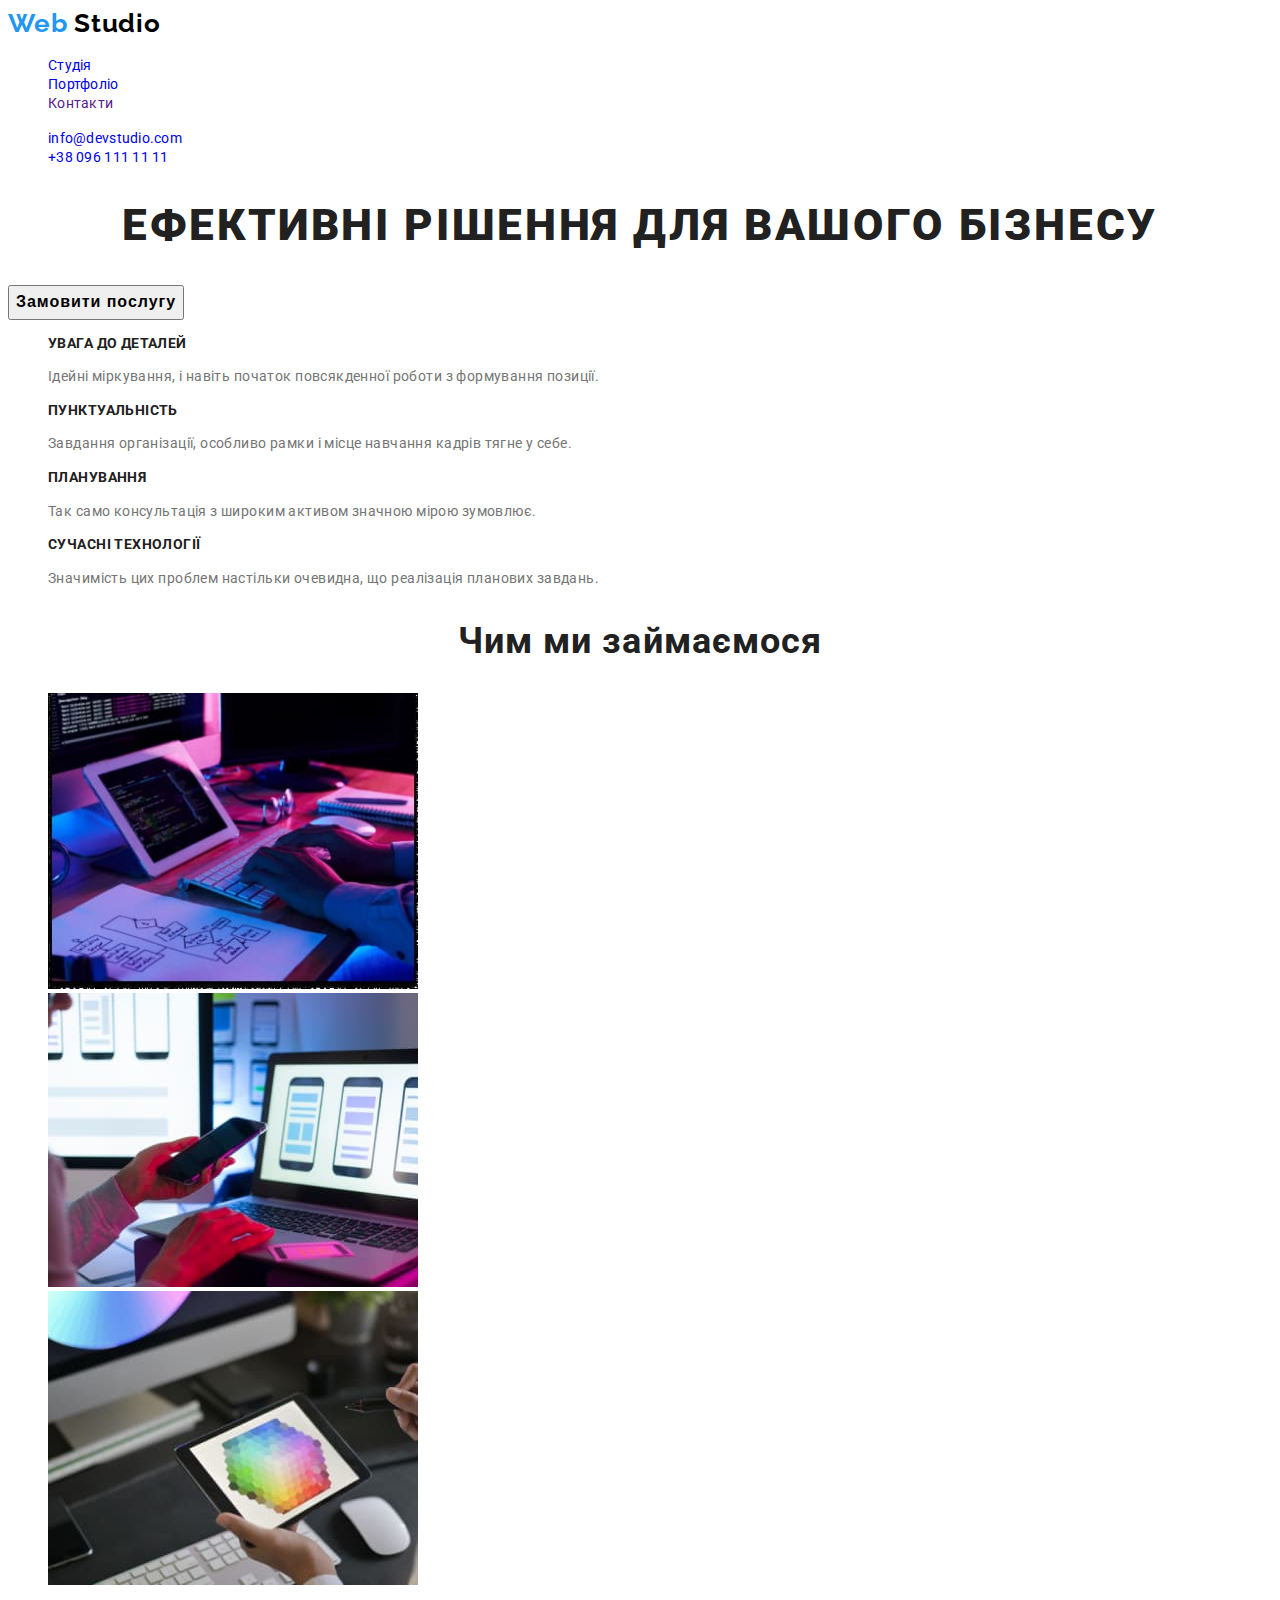
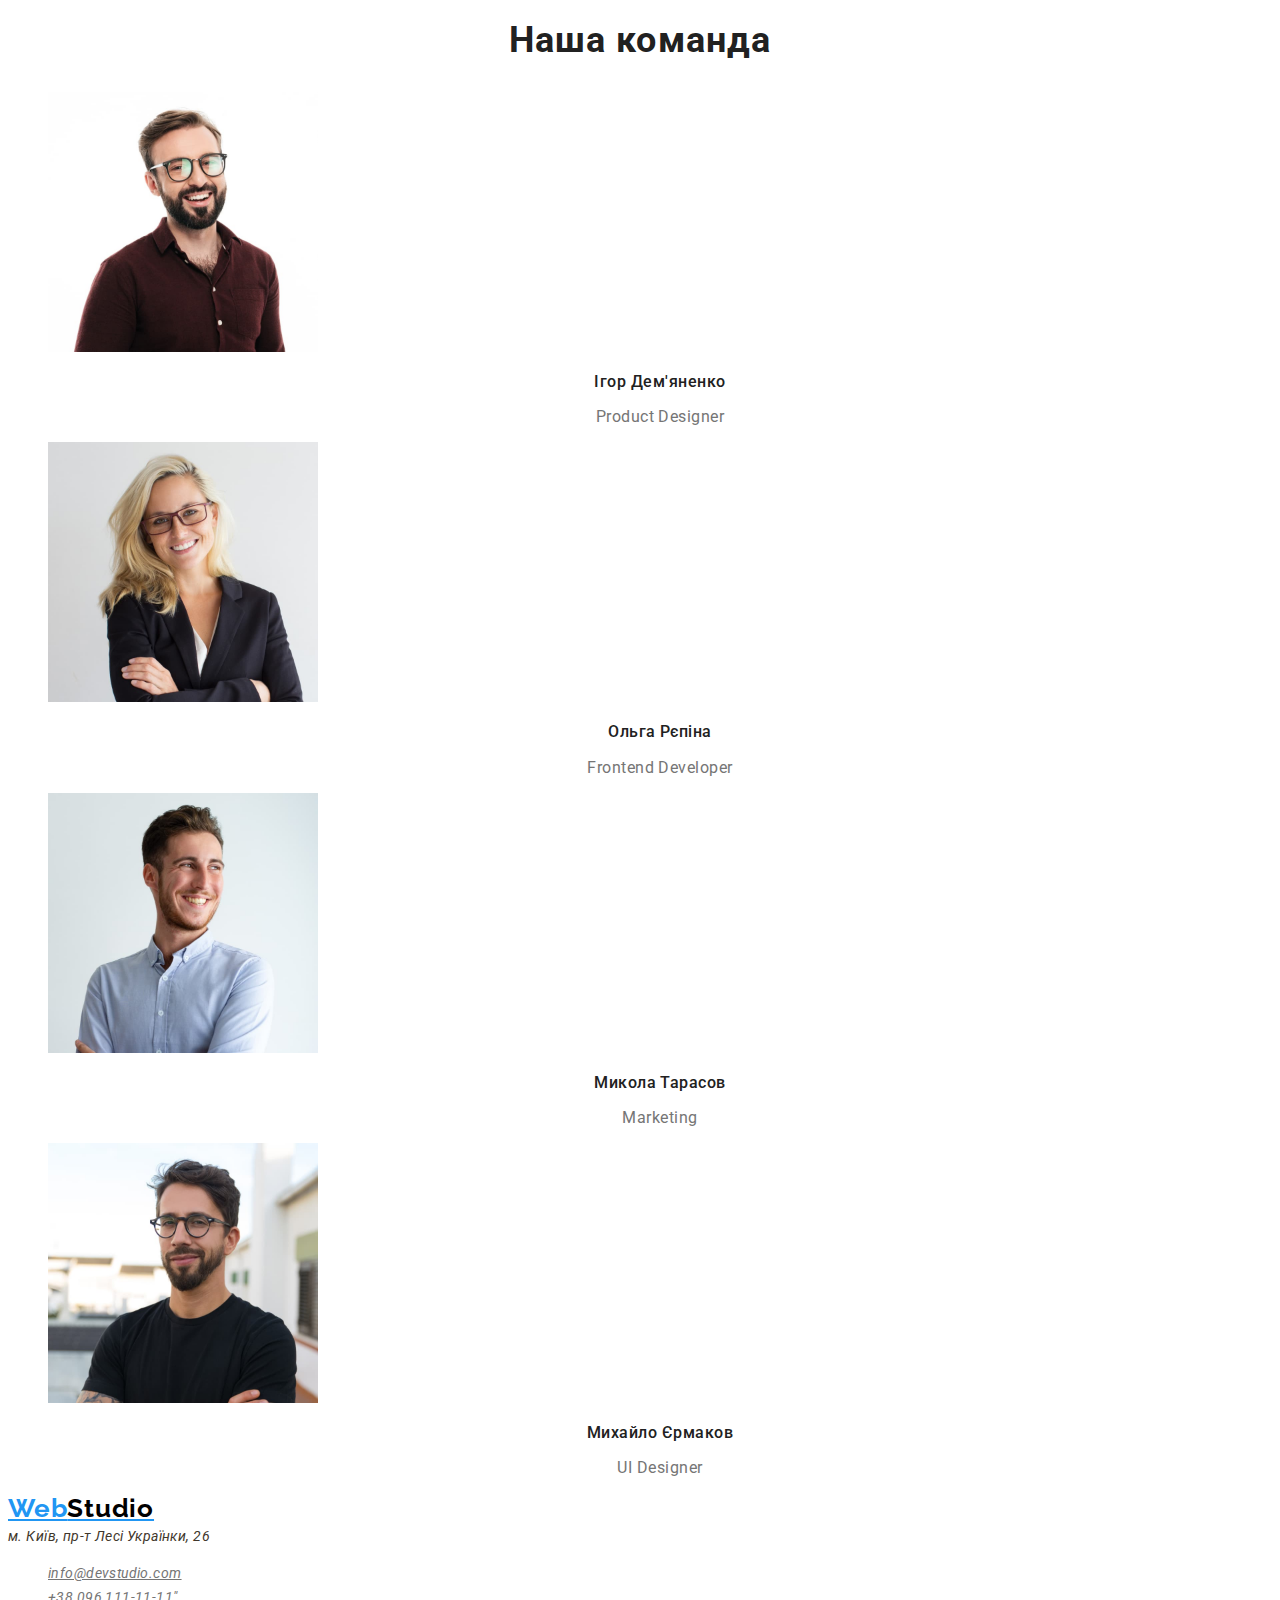
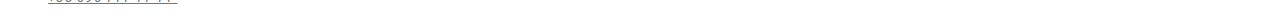
==== index.html @ 86493767 "finish HW_2" ====
<!DOCTYPE html>
<html lang="uk">
  <head>
    <meta charset="UTF-8" />
    <meta http-equiv="X-UA-Compatible" content="IE=edge" />
    <meta name="viewport" content="width=device-width, initial-scale=1.0" />
    <link rel="preconnect" href="https://fonts.googleapis.com" />
    <link rel="preconnect" href="https://fonts.gstatic.com" crossorigin />
    <link
      href="https://fonts.googleapis.com/css2?family=Raleway:wght@700&family=Roboto:wght@400;500;700;900&display=swap"
      rel="stylesheet"
    />
    <link rel="stylesheet" href="./css/styles.css" />
    <title>WebStudio</title>
  </head>
  <body>
    <!-- Header -->
    <header>
      <!-- Logo -->
      <a class="link logo" href="/index.html"
        ><span class="logo-span">Web</span> Studio</a
      >
      <!-- Navigation -->
      <nav>
        <ul class="list">
          <li><a class="nav-list link" href="/index.html">Студія</a></li>
          <li><a class="nav-list link" href="/portfolio.html">Портфоліо</a></li>
          <li><a class="nav-list link" href="">Контакти</a></li>
        </ul>
      </nav>
      <!-- Contact us -->
      <ul class="list">
        <li>
          <a class="link nav-list" href="mailto:info@devstudio.com"
            >info@devstudio.com</a
          >
        </li>
        <li>
          <a class="link nav-list" href="tel:+380961111111"
            >+38 096 111 11 11</a
          >
        </li>
      </ul>
    </header>
    <!-- Main -->
    <main>
      <!-- Hero -->
      <section>
        <h1 class="hero-title">Ефективні рішення для вашого бізнесу</h1>
        <button class="hero-btn" type="button">Замовити послугу</button>
      </section>
      <!-- Features -->
      <section>
        <ul class="list">
          <li>
            <h3 class="features-big-text">УВАГА ДО ДЕТАЛЕЙ</h3>
            <p class="features-small-text">
              Ідейні міркування, і навіть початок повсякденної роботи з
              формування позиції.
            </p>
          </li>
          <li>
            <h3 class="features-big-text">ПУНКТУАЛЬНІСТЬ</h3>
            <p class="features-small-text">
              Завдання організації, особливо рамки і місце навчання кадрів тягне
              у себе.
            </p>
          </li>
          <li>
            <h3 class="features-big-text">ПЛАНУВАННЯ</h3>
            <p class="features-small-text">
              Так само консультація з широким активом значною мірою зумовлює.
            </p>
          </li>
          <li>
            <h3 class="features-big-text">СУЧАСНІ ТЕХНОЛОГІЇ</h3>
            <p class="features-small-text">
              Значимість цих проблем настільки очевидна, що реалізація планових
              завдань.
            </p>
          </li>
        </ul>
      </section>
      <!-- About us -->
      <section>
        <h2 class="subtitle">Чим ми займаємося</h2>
        <ul class="list">
          <li>
            <img src="./images/about/box-1.jpg" alt="Computers" width="370" />
          </li>
          <li>
            <img src="./images/about/box-2.jpg" alt="Computers" width="370" />
          </li>
          <li>
            <img src="./images/about/box-3.jpg" alt="Computers" width="370" />
          </li>
        </ul>
      </section>

      <!-- Team -->
      <section>
        <h2 class="subtitle">Наша команда</h2>
        <ul class="list">
          <li>
            <img src="./images/team/team-1.jpg" alt="employee" width="270" />
            <h3 class="team-name">Ігор Дем'яненко</h3>
            <p class="team-position">Product Designer</p>
          </li>
          <li>
            <img src="./images/team/team-2.jpg" alt="employee" width="270" />
            <h3 class="team-name">Ольга Рєпіна</h3>
            <p class="team-position">Frontend Developer</p>
          </li>
          <li>
            <img src="./images/team/team-3.jpg" alt="employee" width="270" />
            <h3 class="team-name">Микола Тарасов</h3>
            <p class="team-position">Marketing</p>
          </li>
          <li>
            <img src="./images/team/team-4.jpg" alt="employee" width="270" />
            <h3 class="team-name">Михайло Єрмаков</h3>
            <p class="team-position">UI Designer</p>
          </li>
        </ul>
      </section>
    </main>
    <!-- Footer -->
    <footer>
      <a class="logo-footer" href="/index.html"
        >Web<span class="logo-span-footer">Studio</span></a
      >
      <address class="footer-address">
        м. Київ, пр-т Лесі Українки, 26
        <ul class="list">
          <li>
            <a class="footer-contacts" href="mailto:info@devstudio.com"
              >info@devstudio.com</a
            >
          </li>
          <li>
            <a class="footer-contacts" href="tel:+380961111111"
              >+38 096 111-11-11"</a
            >
          </li>
        </ul>
      </address>
    </footer>
  </body>
</html>
---- css/styles.css ----
:root {
  --primary-font-family: "Roboto", sans-serif;
  --primary-text-color: #212121;
  --secondary-text-color: #757575;
  --accent-color: #2196f3;
}

body {
  font-family: var(--primary-font-family);
  color: var(--primary-text-color);
}

/* ALL STARTS*/

.list {
  list-style: none;
}
.link {
  text-decoration: none;
}
.subtitle {
  font-weight: 700;
  font-size: 36px;
  line-height: 1.2;
  text-align: center;
  letter-spacing: 0.03em;
}

/* ALL END */

/* LOGO */
.logo {
  font-family: "Raleway", sans-serif;
  font-weight: 700;
  font-size: 26px;
  line-height: 1.2;
  letter-spacing: 0.03em;
  color: #000000;
}

/* .logo:hover,
.logo:focus {
  color: #ffffff;
} */

.logo-span {
  color: var(--accent-color);
  font-family: "Raleway", sans-serif;
  font-weight: 700;
  font-size: 26px;
  line-height: 1.2;
  letter-spacing: 0.03em;
}

/* NAVIGATION */
.nav-list {
  /* font-weight: 500; */
  font-size: 14px;
  line-height: 1.1;
  letter-spacing: 0.02em;
}
.nav-list:hover,
.nav-list:focus {
  color: var(--accent-color);
}
/* END NAVIGATION */

/* START HERO */
.hero-title {
  font-weight: 900;
  font-size: 44px;
  line-height: 1.36;
  text-align: center;
  letter-spacing: 0.06em;
  text-transform: uppercase;
  /* color: #FFFFFF;  */
}
.hero-btn {
  font-weight: 700;
  font-size: 16px;
  line-height: 1.8;
  display: flex;
  align-items: center;
  text-align: center;
  letter-spacing: 0.06em;
  /* color: #FFFFFF; */
  cursor: pointer;
}
/* END HERO */

/* START FEATURES */
.features-big-text {
  font-weight: 700;
  font-size: 14px;
  line-height: 1.1;
  letter-spacing: 0.03em;
  text-transform: uppercase;
}
.features-small-text {
  font-weight: 400;
  font-size: 14px;
  line-height: 1.7;
  letter-spacing: 0.03em;
  color: var(--secondary-text-color);
}
/* END FEATURES */

/* START ABOUT US */
/* END ABOUT US */

/* START TEAM */
.team-name {
  font-weight: 500;
  font-size: 16px;
  line-height: 1.2;
  text-align: center;
  letter-spacing: 0.03em;
}
.team-position {
  font-weight: 400;
  font-size: 16px;
  line-height: 1.2;
  text-align: center;
  letter-spacing: 0.03em;
  color: var(--secondary-text-color);
}
/* END TEAM */

/* START FOOTER */
.logo-footer {
  font-family: "Raleway", sans-serif;
  font-weight: 700;
  font-size: 26px;
  line-height: 1.2;
  letter-spacing: 0.03em;
  color: #2196f3;
}
.logo-span-footer {
  font-family: "Raleway";
  font-weight: 700;
  font-size: 26px;
  line-height: 1.2;
  letter-spacing: 0.03em;
  /* color: #ffffff; */
  color: #000000;
}
.footer-address {
  font-weight: 400;
  font-size: 14px;
  line-height: 1.7;
  letter-spacing: 0.03em;
  /* color: #FFFFFF; */
  color: rgb(63, 55, 44);
}
.footer-contacts {
  font-weight: 400;
  font-size: 14px;
  line-height: 1.7;
  letter-spacing: 0.03em;
  /* color: rgba(255, 255, 255, 0.6); */
  color: #757575;
}
.footer-contacts:hover,
.footer-contacts:focus {
  color: var(--accent-color);
}
/* END FOOTER */

/* PORTFOLIO GALLERY */

.gallery-search-btn {
  font-weight: 500;
  font-size: 16px;
  line-height: 1.6;
  text-align: center;
  letter-spacing: 0.03em;
  cursor: pointer;
}
.gallery-primary-text {
  font-weight: 700;
  font-size: 18px;
  line-height: 2;
  letter-spacing: 0.06em;
}
.gallery-secondary-text {
  font-weight: 400;
  font-size: 16px;
  line-height: 1.8;
  letter-spacing: 0.03em;
  color: var(--secondary-text-color);
}
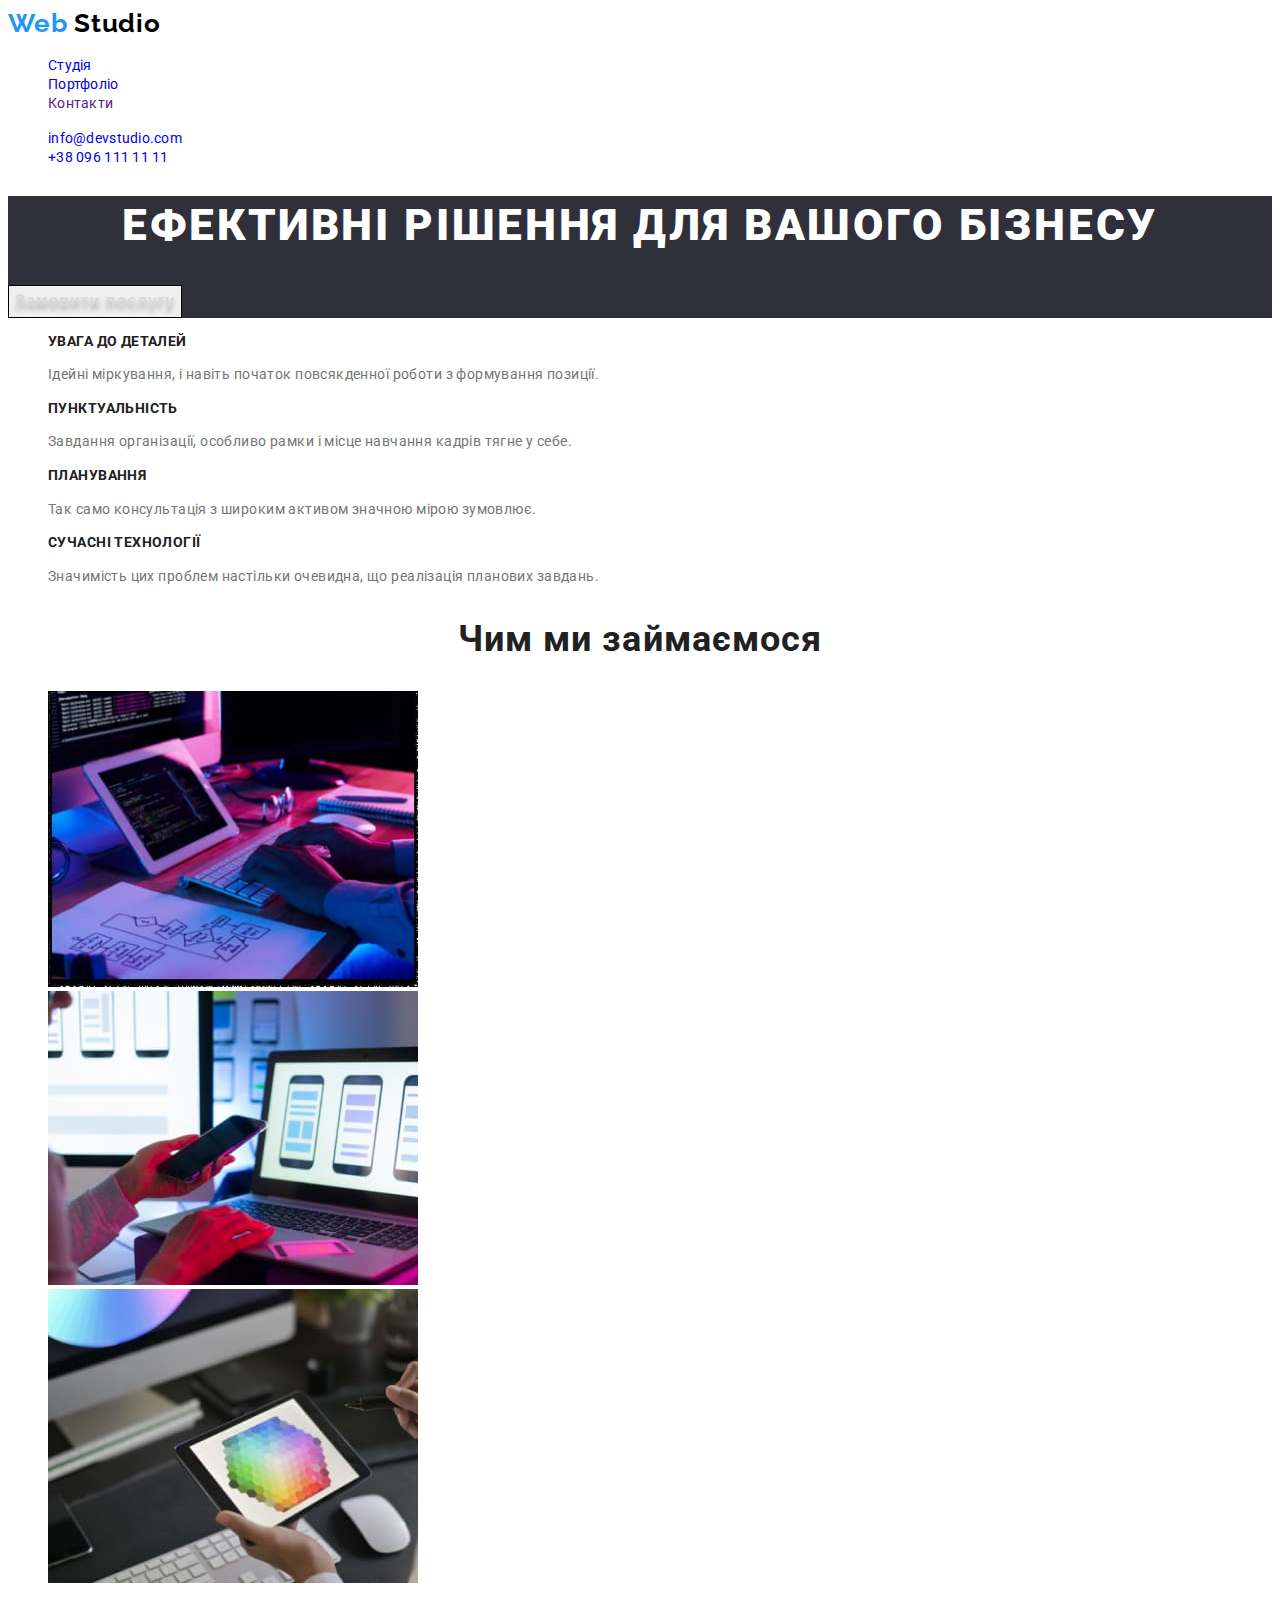
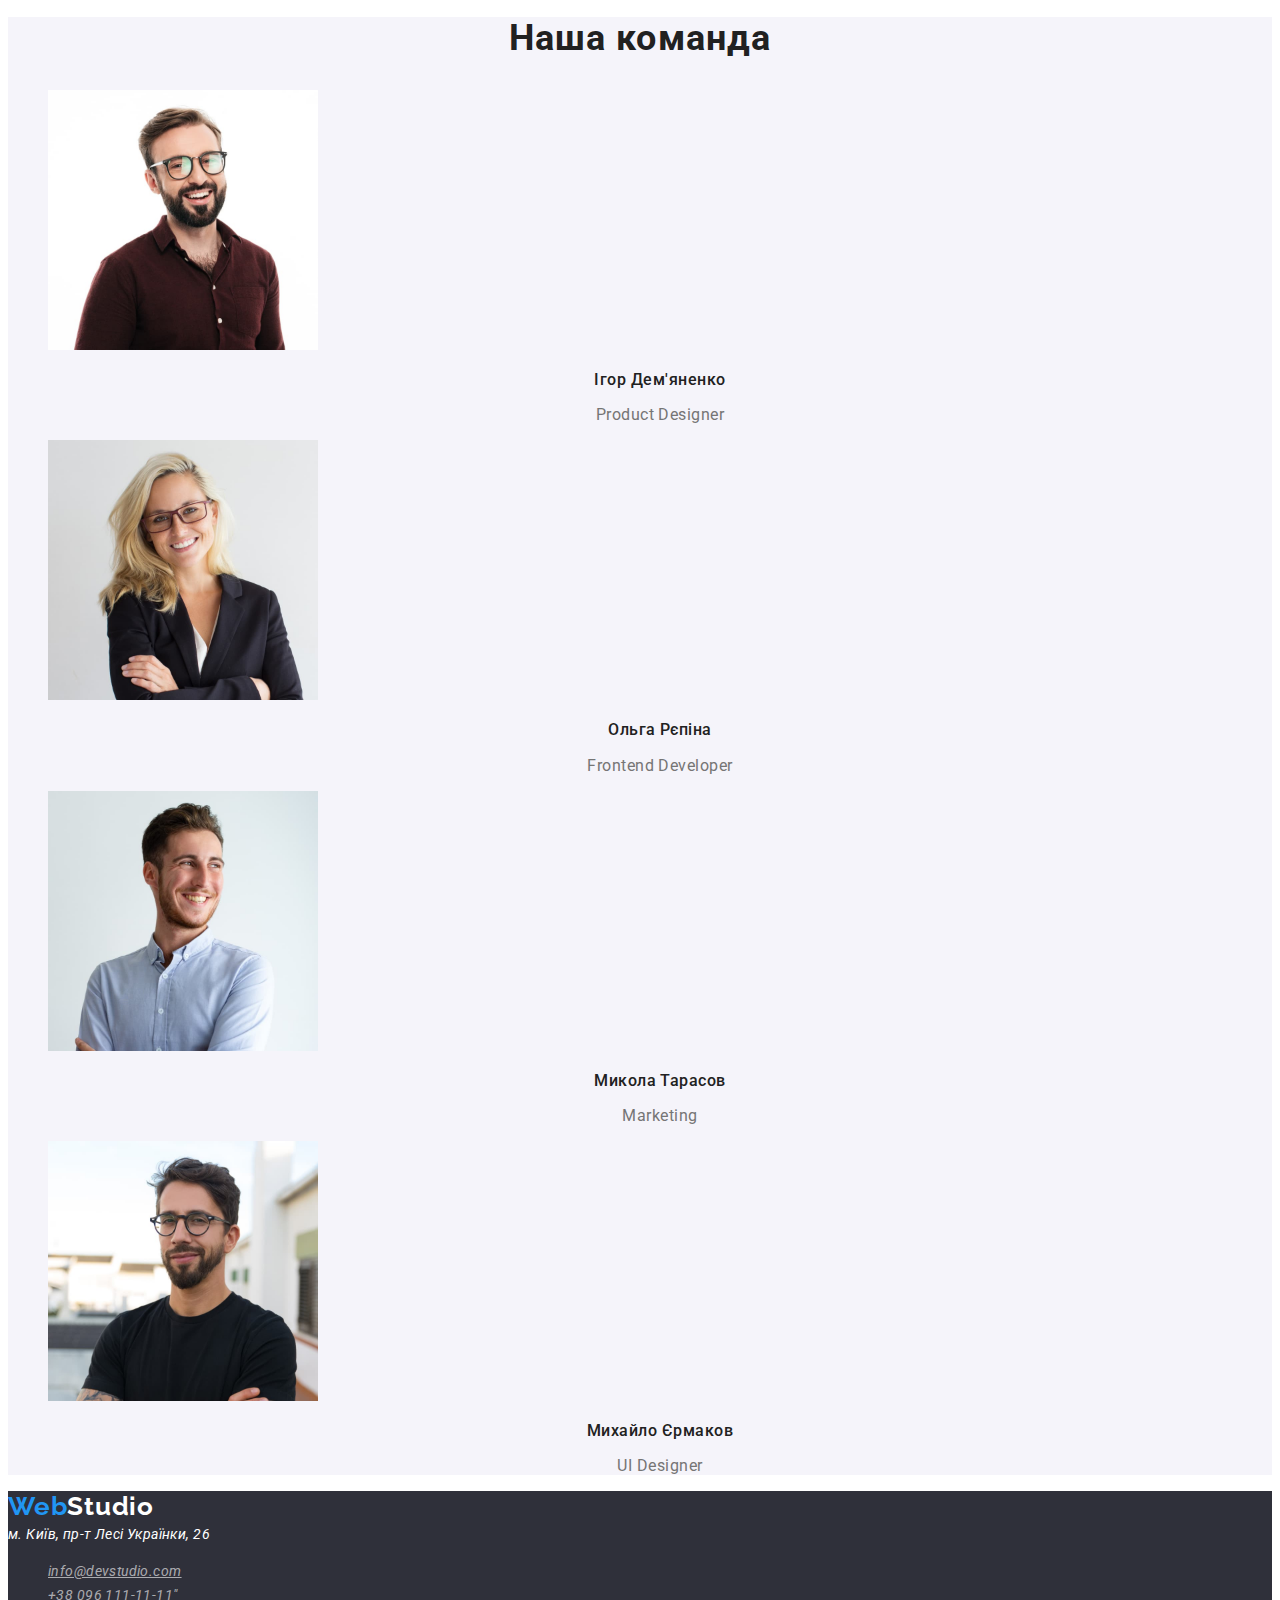
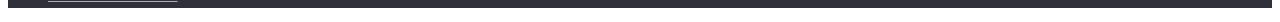
==== commit 5a9f6355: "css" ====
--- a/index.html
+++ b/index.html
@@ -17,14 +17,16 @@
     <!-- Header -->
     <header>
       <!-- Logo -->
-      <a class="link logo" href="/index.html"
+      <a class="link logo" href="./index.html"
         ><span class="logo-span">Web</span> Studio</a
       >
       <!-- Navigation -->
       <nav>
         <ul class="list">
-          <li><a class="nav-list link" href="/index.html">Студія</a></li>
-          <li><a class="nav-list link" href="/portfolio.html">Портфоліо</a></li>
+          <li><a class="nav-list link" href="./index.html">Студія</a></li>
+          <li>
+            <a class="nav-list link" href="./portfolio.html">Портфоліо</a>
+          </li>
           <li><a class="nav-list link" href="">Контакти</a></li>
         </ul>
       </nav>
@@ -45,7 +47,7 @@
     <!-- Main -->
     <main>
       <!-- Hero -->
-      <section>
+      <section class="hero-section">
         <h1 class="hero-title">Ефективні рішення для вашого бізнесу</h1>
         <button class="hero-btn" type="button">Замовити послугу</button>
       </section>
@@ -98,7 +100,7 @@
       </section>
 
       <!-- Team -->
-      <section>
+      <section class="team-section">
         <h2 class="subtitle">Наша команда</h2>
         <ul class="list">
           <li>
@@ -126,7 +128,8 @@
     </main>
     <!-- Footer -->
     <footer>
-      <a class="logo-footer" href="/index.html"
+      <div class="footer-section">
+      <a class="logo-footer link" href="./index.html"
         >Web<span class="logo-span-footer">Studio</span></a
       >
       <address class="footer-address">
@@ -144,6 +147,7 @@
           </li>
         </ul>
       </address>
+    </div>
     </footer>
   </body>
 </html>
--- a/css/styles.css
+++ b/css/styles.css
@@ -38,11 +38,6 @@
   color: #000000;
 }
 
-/* .logo:hover,
-.logo:focus {
-  color: #ffffff;
-} */
-
 .logo-span {
   color: var(--accent-color);
   font-family: "Raleway", sans-serif;
@@ -60,12 +55,16 @@
   letter-spacing: 0.02em;
 }
 .nav-list:hover,
-.nav-list:focus {
+.nav-list:focus
+{
   color: var(--accent-color);
 }
 /* END NAVIGATION */
 
 /* START HERO */
+.hero-section {
+background-color: #2F303A;
+}
 .hero-title {
   font-weight: 900;
   font-size: 44px;
@@ -73,7 +72,8 @@
   text-align: center;
   letter-spacing: 0.06em;
   text-transform: uppercase;
-  /* color: #FFFFFF;  */
+  /* background-color: #2F303A; */
+  color: #FFFFFF; 
 }
 .hero-btn {
   font-weight: 700;
@@ -83,12 +83,19 @@
   align-items: center;
   text-align: center;
   letter-spacing: 0.06em;
-  /* color: #FFFFFF; */
-  cursor: pointer;
+  color: #D9D9D9;
+  border: 1px solid #000000;
+  text-shadow: 0px 4px 4px rgba(0, 0, 0, 0.25);
+}
+.hero-btn:hover,
+.hero-btn:focus {
+  color: #D9D9D9;
+  background-color: var(--accent-color);
 }
 /* END HERO */
 
 /* START FEATURES */
+
 .features-big-text {
   font-weight: 700;
   font-size: 14px;
@@ -96,6 +103,7 @@
   letter-spacing: 0.03em;
   text-transform: uppercase;
 }
+
 .features-small-text {
   font-weight: 400;
   font-size: 14px;
@@ -109,6 +117,9 @@
 /* END ABOUT US */
 
 /* START TEAM */
+.team-section {
+  background: #F5F4FA;
+}
 .team-name {
   font-weight: 500;
   font-size: 16px;
@@ -127,6 +138,9 @@
 /* END TEAM */
 
 /* START FOOTER */
+.footer-section {
+  background-color: #2F303A;
+}
 .logo-footer {
   font-family: "Raleway", sans-serif;
   font-weight: 700;
@@ -136,29 +150,26 @@
   color: #2196f3;
 }
 .logo-span-footer {
-  font-family: "Raleway";
-  font-weight: 700;
-  font-size: 26px;
-  line-height: 1.2;
-  letter-spacing: 0.03em;
-  /* color: #ffffff; */
-  color: #000000;
+  font-family: "Raleway", sans-serif;
+  font-weight: 700;
+  font-size: 26px;
+  line-height: 1.2;
+  letter-spacing: 0.03em;
+  color: #ffffff;
 }
 .footer-address {
   font-weight: 400;
   font-size: 14px;
   line-height: 1.7;
   letter-spacing: 0.03em;
-  /* color: #FFFFFF; */
-  color: rgb(63, 55, 44);
+  color: #FFFFFF;
 }
 .footer-contacts {
   font-weight: 400;
   font-size: 14px;
   line-height: 1.7;
   letter-spacing: 0.03em;
-  /* color: rgba(255, 255, 255, 0.6); */
-  color: #757575;
+  color: rgba(255, 255, 255, 0.6);
 }
 .footer-contacts:hover,
 .footer-contacts:focus {
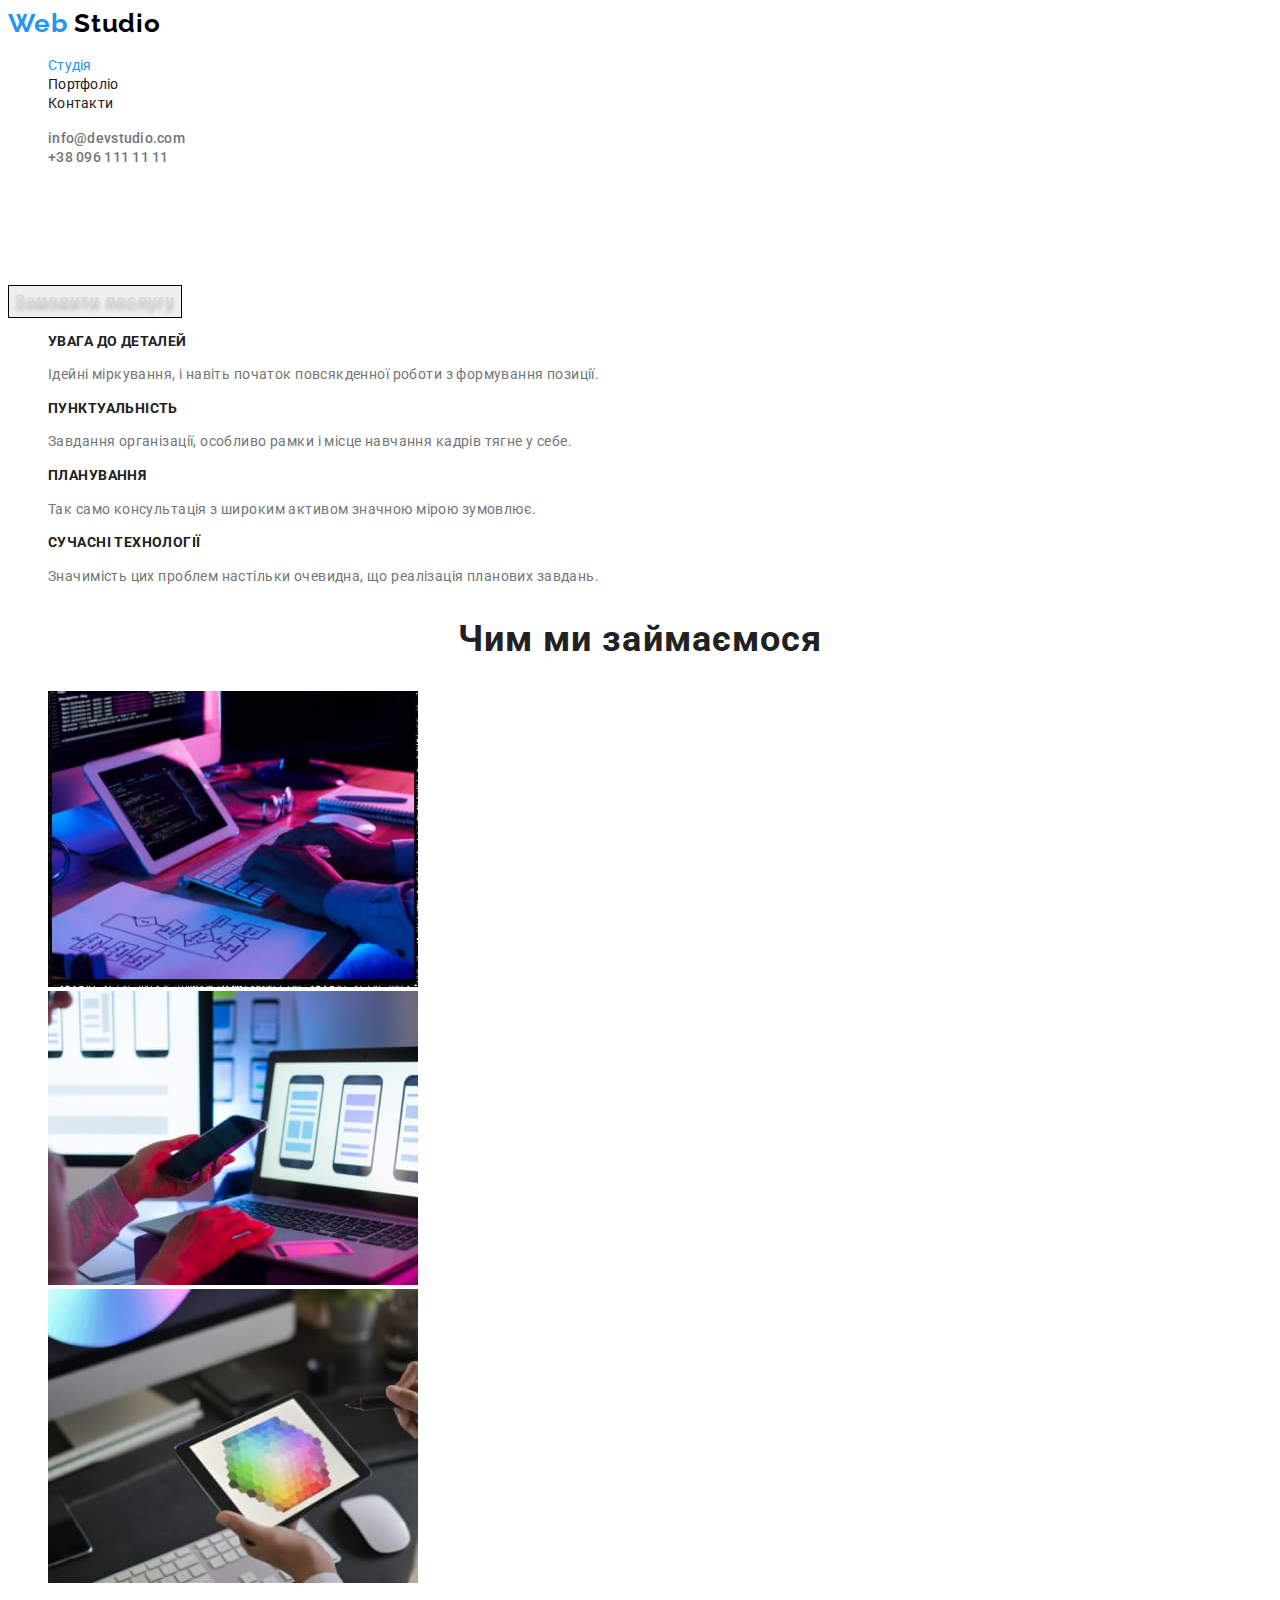
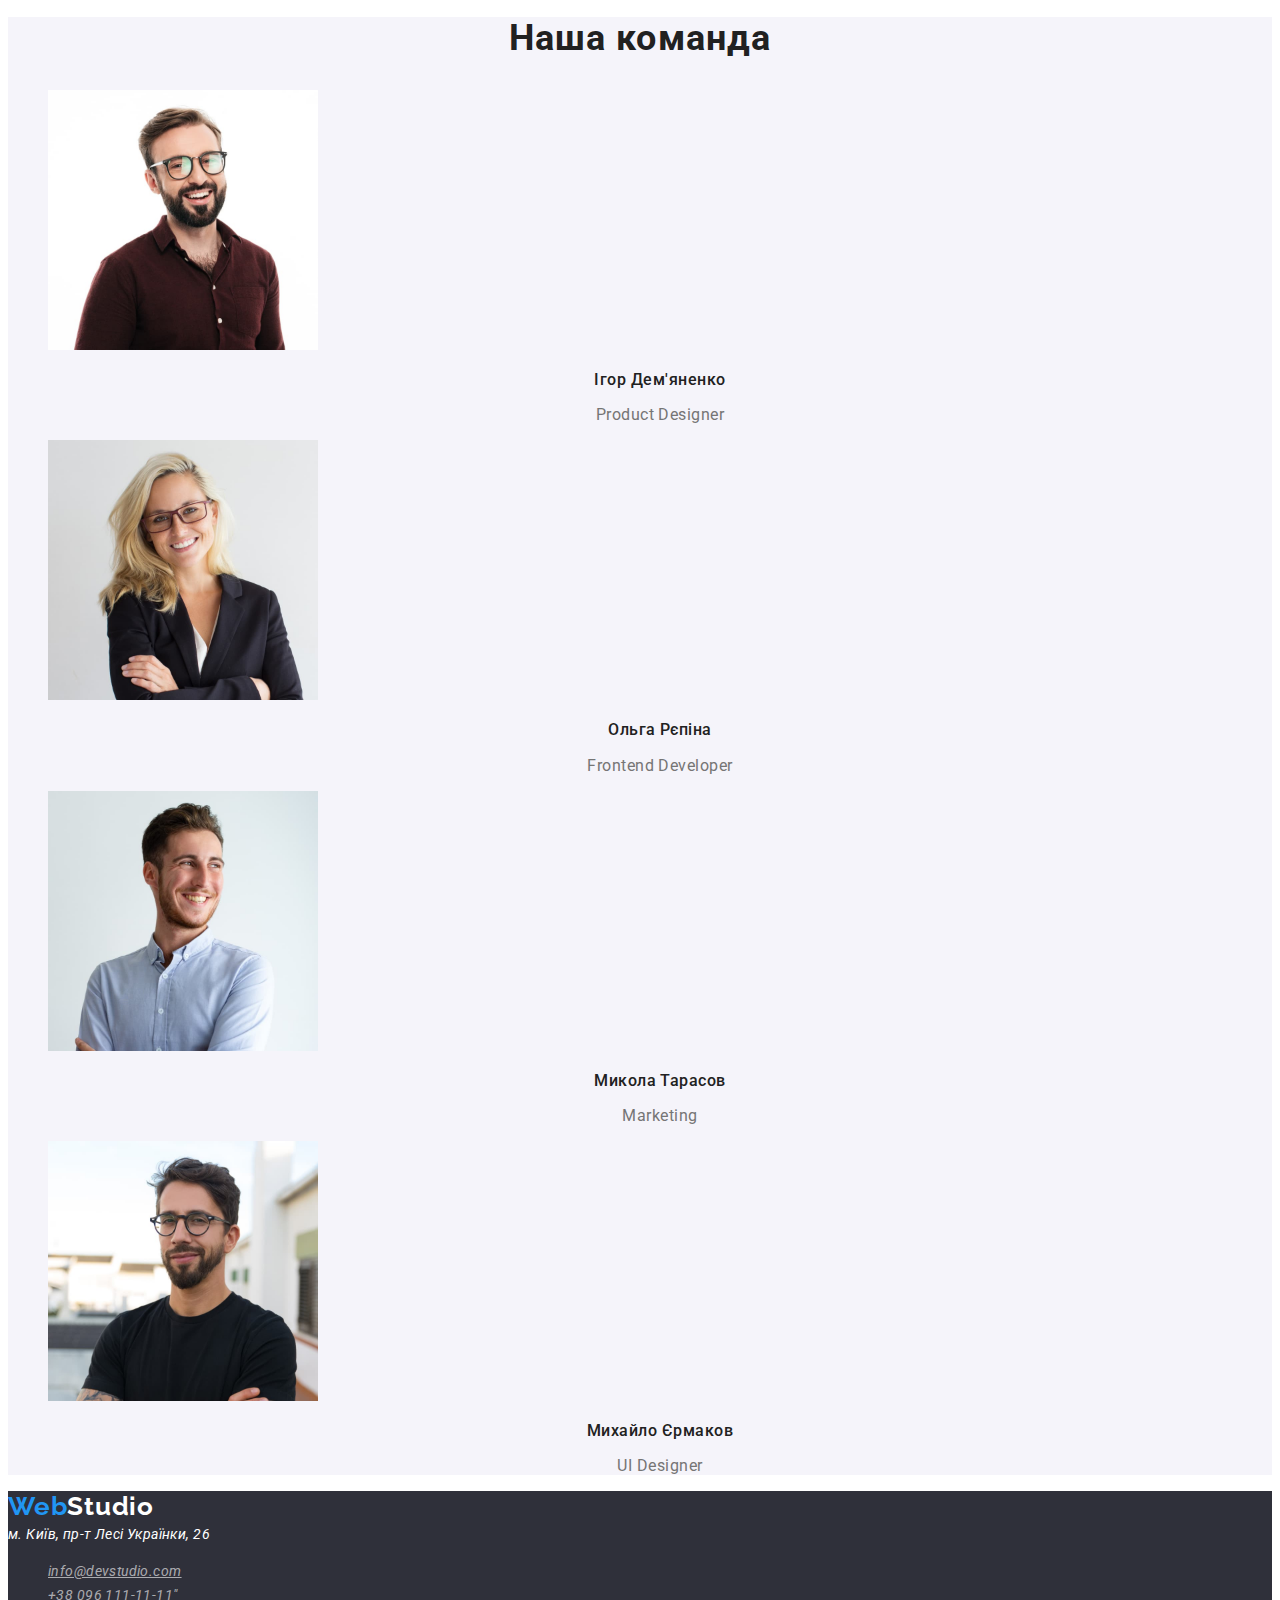
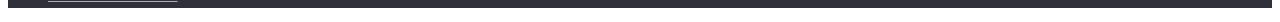
==== commit c83cb0ca: "add some css" ====
--- a/index.html
+++ b/index.html
@@ -23,7 +23,9 @@
       <!-- Navigation -->
       <nav>
         <ul class="list">
-          <li><a class="nav-list link" href="./index.html">Студія</a></li>
+          <li>
+            <a class="nav-list link nav-btn-col" href="./index.html">Студія</a>
+          </li>
           <li>
             <a class="nav-list link" href="./portfolio.html">Портфоліо</a>
           </li>
@@ -33,12 +35,12 @@
       <!-- Contact us -->
       <ul class="list">
         <li>
-          <a class="link nav-list" href="mailto:info@devstudio.com"
+          <a class="link nav-contacts" href="mailto:info@devstudio.com"
             >info@devstudio.com</a
           >
         </li>
         <li>
-          <a class="link nav-list" href="tel:+380961111111"
+          <a class="link nav-contacts" href="tel:+380961111111"
             >+38 096 111 11 11</a
           >
         </li>
@@ -129,25 +131,25 @@
     <!-- Footer -->
     <footer>
       <div class="footer-section">
-      <a class="logo-footer link" href="./index.html"
-        >Web<span class="logo-span-footer">Studio</span></a
-      >
-      <address class="footer-address">
-        м. Київ, пр-т Лесі Українки, 26
-        <ul class="list">
-          <li>
-            <a class="footer-contacts" href="mailto:info@devstudio.com"
-              >info@devstudio.com</a
-            >
-          </li>
-          <li>
-            <a class="footer-contacts" href="tel:+380961111111"
-              >+38 096 111-11-11"</a
-            >
-          </li>
-        </ul>
-      </address>
-    </div>
+        <a class="logo-footer link" href="./index.html"
+          >Web<span class="logo-span-footer">Studio</span></a
+        >
+        <address class="footer-address">
+          м. Київ, пр-т Лесі Українки, 26
+          <ul class="list">
+            <li>
+              <a class="footer-contacts" href="mailto:info@devstudio.com"
+                >info@devstudio.com</a
+              >
+            </li>
+            <li>
+              <a class="footer-contacts" href="tel:+380961111111"
+                >+38 096 111-11-11"</a
+              >
+            </li>
+          </ul>
+        </address>
+      </div>
     </footer>
   </body>
 </html>
--- a/css/styles.css
+++ b/css/styles.css
@@ -9,7 +9,20 @@
   font-family: var(--primary-font-family);
   color: var(--primary-text-color);
 }
-
+/* h1,
+h2,
+h3,
+p {
+  margin-top: 0;
+  margin-bottom: 0;
+} */
+
+/* ul,
+ol {
+  margin-top: 0;
+  margin-bottom: 0;
+  padding-left: 0;
+} */
 /* ALL STARTS*/
 
 .list {
@@ -53,18 +66,34 @@
   font-size: 14px;
   line-height: 1.1;
   letter-spacing: 0.02em;
+  color: var(--primary-text-color);
 }
 .nav-list:hover,
-.nav-list:focus
-{
-  color: var(--accent-color);
-}
-/* END NAVIGATION */
-
-/* START HERO */
-.hero-section {
-background-color: #2F303A;
-}
+.nav-list:focus {
+  color: var(--accent-color);
+}
+.nav-btn-col {
+  color: var(--accent-color);
+}
+
+.nav-contacts {
+  font-weight: 500;
+  font-size: 14px;
+  line-height: 1.1;
+  letter-spacing: 0.02em;
+  color: #757575;
+}
+.nav-contacts:hover,
+.nav-contacts:focus {
+  color: var(--accent-color);
+  /* END NAVIGATION */
+
+  /* START HERO */
+
+  /* .hero-section { */
+  background-color: #2f303a;
+}
+
 .hero-title {
   font-weight: 900;
   font-size: 44px;
@@ -73,7 +102,7 @@
   letter-spacing: 0.06em;
   text-transform: uppercase;
   /* background-color: #2F303A; */
-  color: #FFFFFF; 
+  color: #ffffff;
 }
 .hero-btn {
   font-weight: 700;
@@ -83,13 +112,13 @@
   align-items: center;
   text-align: center;
   letter-spacing: 0.06em;
-  color: #D9D9D9;
+  color: #d9d9d9;
   border: 1px solid #000000;
   text-shadow: 0px 4px 4px rgba(0, 0, 0, 0.25);
 }
 .hero-btn:hover,
 .hero-btn:focus {
-  color: #D9D9D9;
+  color: #d9d9d9;
   background-color: var(--accent-color);
 }
 /* END HERO */
@@ -118,7 +147,7 @@
 
 /* START TEAM */
 .team-section {
-  background: #F5F4FA;
+  background: #f5f4fa;
 }
 .team-name {
   font-weight: 500;
@@ -139,7 +168,7 @@
 
 /* START FOOTER */
 .footer-section {
-  background-color: #2F303A;
+  background-color: #2f303a;
 }
 .logo-footer {
   font-family: "Raleway", sans-serif;
@@ -162,7 +191,7 @@
   font-size: 14px;
   line-height: 1.7;
   letter-spacing: 0.03em;
-  color: #FFFFFF;
+  color: #ffffff;
 }
 .footer-contacts {
   font-weight: 400;
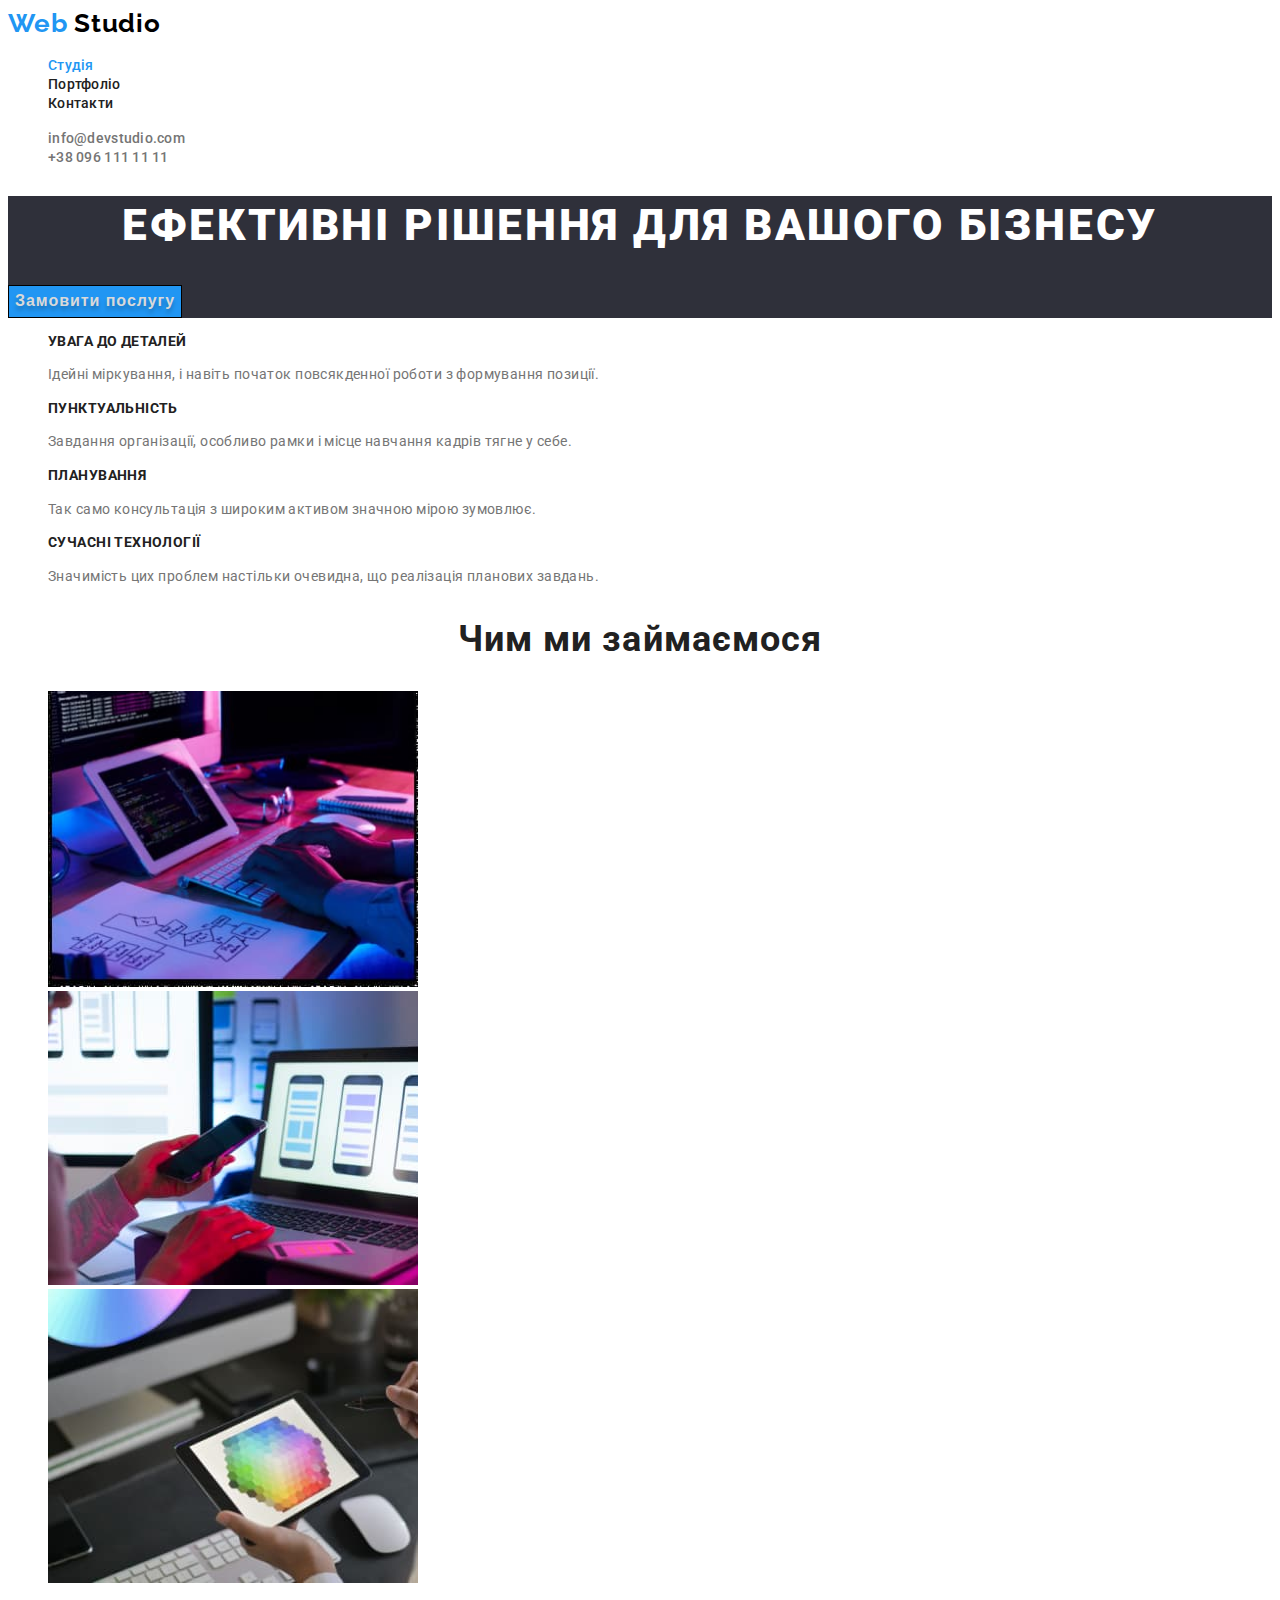
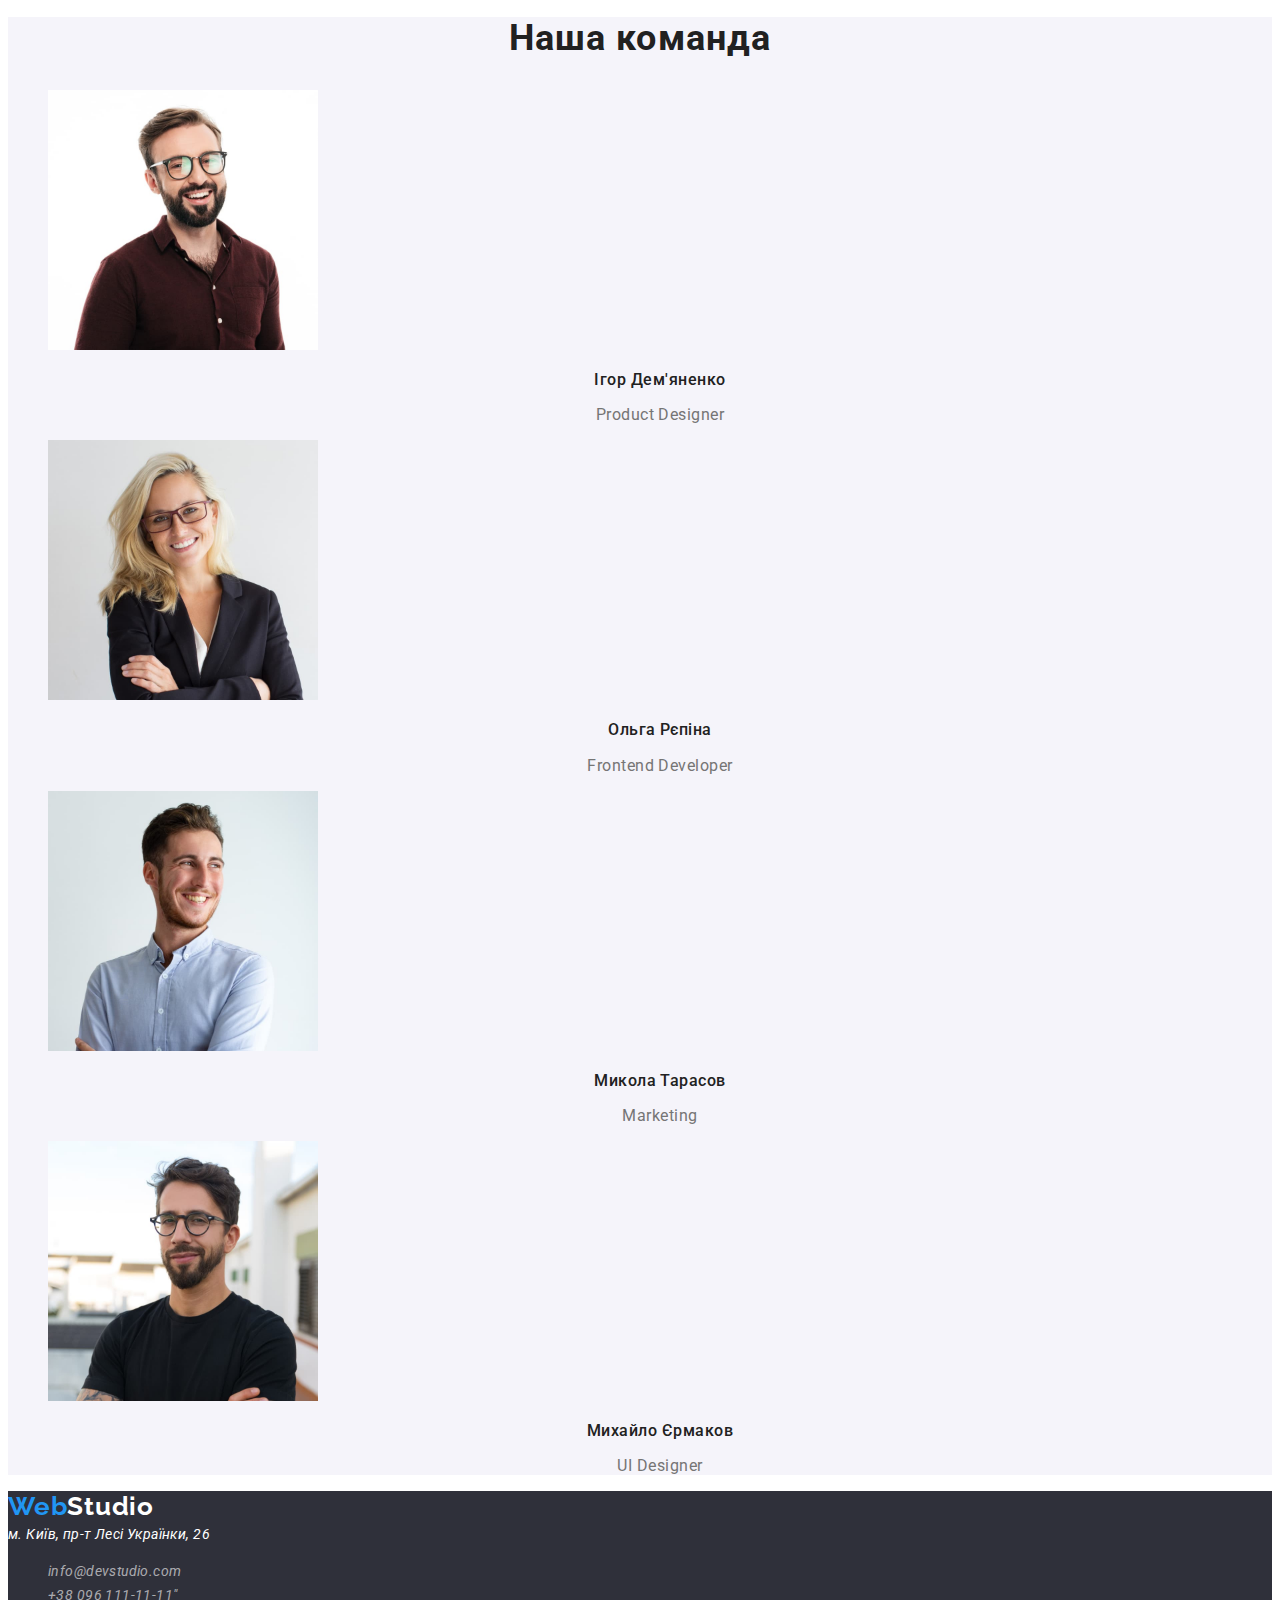
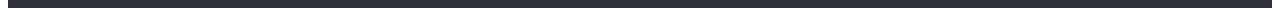
==== commit a5c3bf77: "504" ====
--- a/index.html
+++ b/index.html
@@ -14,7 +14,14 @@
     <title>WebStudio</title>
   </head>
   <body>
-    <!-- Header -->
+    <!-- Header --> <link rel="preconnect" href="https://fonts.googleapis.com" />
+    <link rel="preconnect" href="https://fonts.gstatic.com" crossorigin />
+    <link
+      href="https://fonts.googleapis.com/css2?family=Raleway:wght@700&family=Roboto:wght@400;500;700;900&display=swap"
+      rel="stylesheet"
+    />
+    <link rel="stylesheet" href="./css/styles.css" />
+    <title>WebStudio</title>
     <header>
       <!-- Logo -->
       <a class="link logo" href="./index.html"
@@ -138,12 +145,12 @@
           м. Київ, пр-т Лесі Українки, 26
           <ul class="list">
             <li>
-              <a class="footer-contacts" href="mailto:info@devstudio.com"
+              <a class="footer-contacts link" href="mailto:info@devstudio.com"
                 >info@devstudio.com</a
               >
             </li>
             <li>
-              <a class="footer-contacts" href="tel:+380961111111"
+              <a class="footer-contacts link" href="tel:+380961111111"
                 >+38 096 111-11-11"</a
               >
             </li>
--- a/css/styles.css
+++ b/css/styles.css
@@ -62,7 +62,7 @@
 
 /* NAVIGATION */
 .nav-list {
-  /* font-weight: 500; */
+  font-weight: 500;
   font-size: 14px;
   line-height: 1.1;
   letter-spacing: 0.02em;
@@ -86,11 +86,12 @@
 .nav-contacts:hover,
 .nav-contacts:focus {
   color: var(--accent-color);
-  /* END NAVIGATION */
-
-  /* START HERO */
-
-  /* .hero-section { */
+}
+/* END NAVIGATION */
+
+/* START HERO */
+
+.hero-section {
   background-color: #2f303a;
 }
 
@@ -101,26 +102,22 @@
   text-align: center;
   letter-spacing: 0.06em;
   text-transform: uppercase;
-  /* background-color: #2F303A; */
+  /* background-color: blue;  */
   color: #ffffff;
 }
 .hero-btn {
   font-weight: 700;
   font-size: 16px;
   line-height: 1.8;
-  display: flex;
-  align-items: center;
-  text-align: center;
+  /* display: flex; */
+  /* align-items: center; */
+  /* text-align: center; */
   letter-spacing: 0.06em;
+  background-color: var(--accent-color);
   color: #d9d9d9;
   border: 1px solid #000000;
   text-shadow: 0px 4px 4px rgba(0, 0, 0, 0.25);
 }
-.hero-btn:hover,
-.hero-btn:focus {
-  color: #d9d9d9;
-  background-color: var(--accent-color);
-}
 /* END HERO */
 
 /* START FEATURES */
@@ -216,6 +213,18 @@
   letter-spacing: 0.03em;
   cursor: pointer;
 }
+
+
+.gallery-search-btn:hover,
+.gallery-search-btn:focus {
+  color: #ffffff;
+  background-color: var(--accent-color);
+}
+
+.gallery-main-btn {
+  color: #ffffff;
+  background-color: var(--accent-color);
+}
 .gallery-primary-text {
   font-weight: 700;
   font-size: 18px;
--- a/css/styles.css
+++ b/css/styles.css
@@ -62,7 +62,7 @@
 
 /* NAVIGATION */
 .nav-list {
-  /* font-weight: 500; */
+  font-weight: 500;
   font-size: 14px;
   line-height: 1.1;
   letter-spacing: 0.02em;
@@ -86,11 +86,12 @@
 .nav-contacts:hover,
 .nav-contacts:focus {
   color: var(--accent-color);
-  /* END NAVIGATION */
-
-  /* START HERO */
-
-  /* .hero-section { */
+}
+/* END NAVIGATION */
+
+/* START HERO */
+
+.hero-section {
   background-color: #2f303a;
 }
 
@@ -101,26 +102,22 @@
   text-align: center;
   letter-spacing: 0.06em;
   text-transform: uppercase;
-  /* background-color: #2F303A; */
+  /* background-color: blue;  */
   color: #ffffff;
 }
 .hero-btn {
   font-weight: 700;
   font-size: 16px;
   line-height: 1.8;
-  display: flex;
-  align-items: center;
-  text-align: center;
+  /* display: flex; */
+  /* align-items: center; */
+  /* text-align: center; */
   letter-spacing: 0.06em;
+  background-color: var(--accent-color);
   color: #d9d9d9;
   border: 1px solid #000000;
   text-shadow: 0px 4px 4px rgba(0, 0, 0, 0.25);
 }
-.hero-btn:hover,
-.hero-btn:focus {
-  color: #d9d9d9;
-  background-color: var(--accent-color);
-}
 /* END HERO */
 
 /* START FEATURES */
@@ -216,6 +213,18 @@
   letter-spacing: 0.03em;
   cursor: pointer;
 }
+
+
+.gallery-search-btn:hover,
+.gallery-search-btn:focus {
+  color: #ffffff;
+  background-color: var(--accent-color);
+}
+
+.gallery-main-btn {
+  color: #ffffff;
+  background-color: var(--accent-color);
+}
 .gallery-primary-text {
   font-weight: 700;
   font-size: 18px;
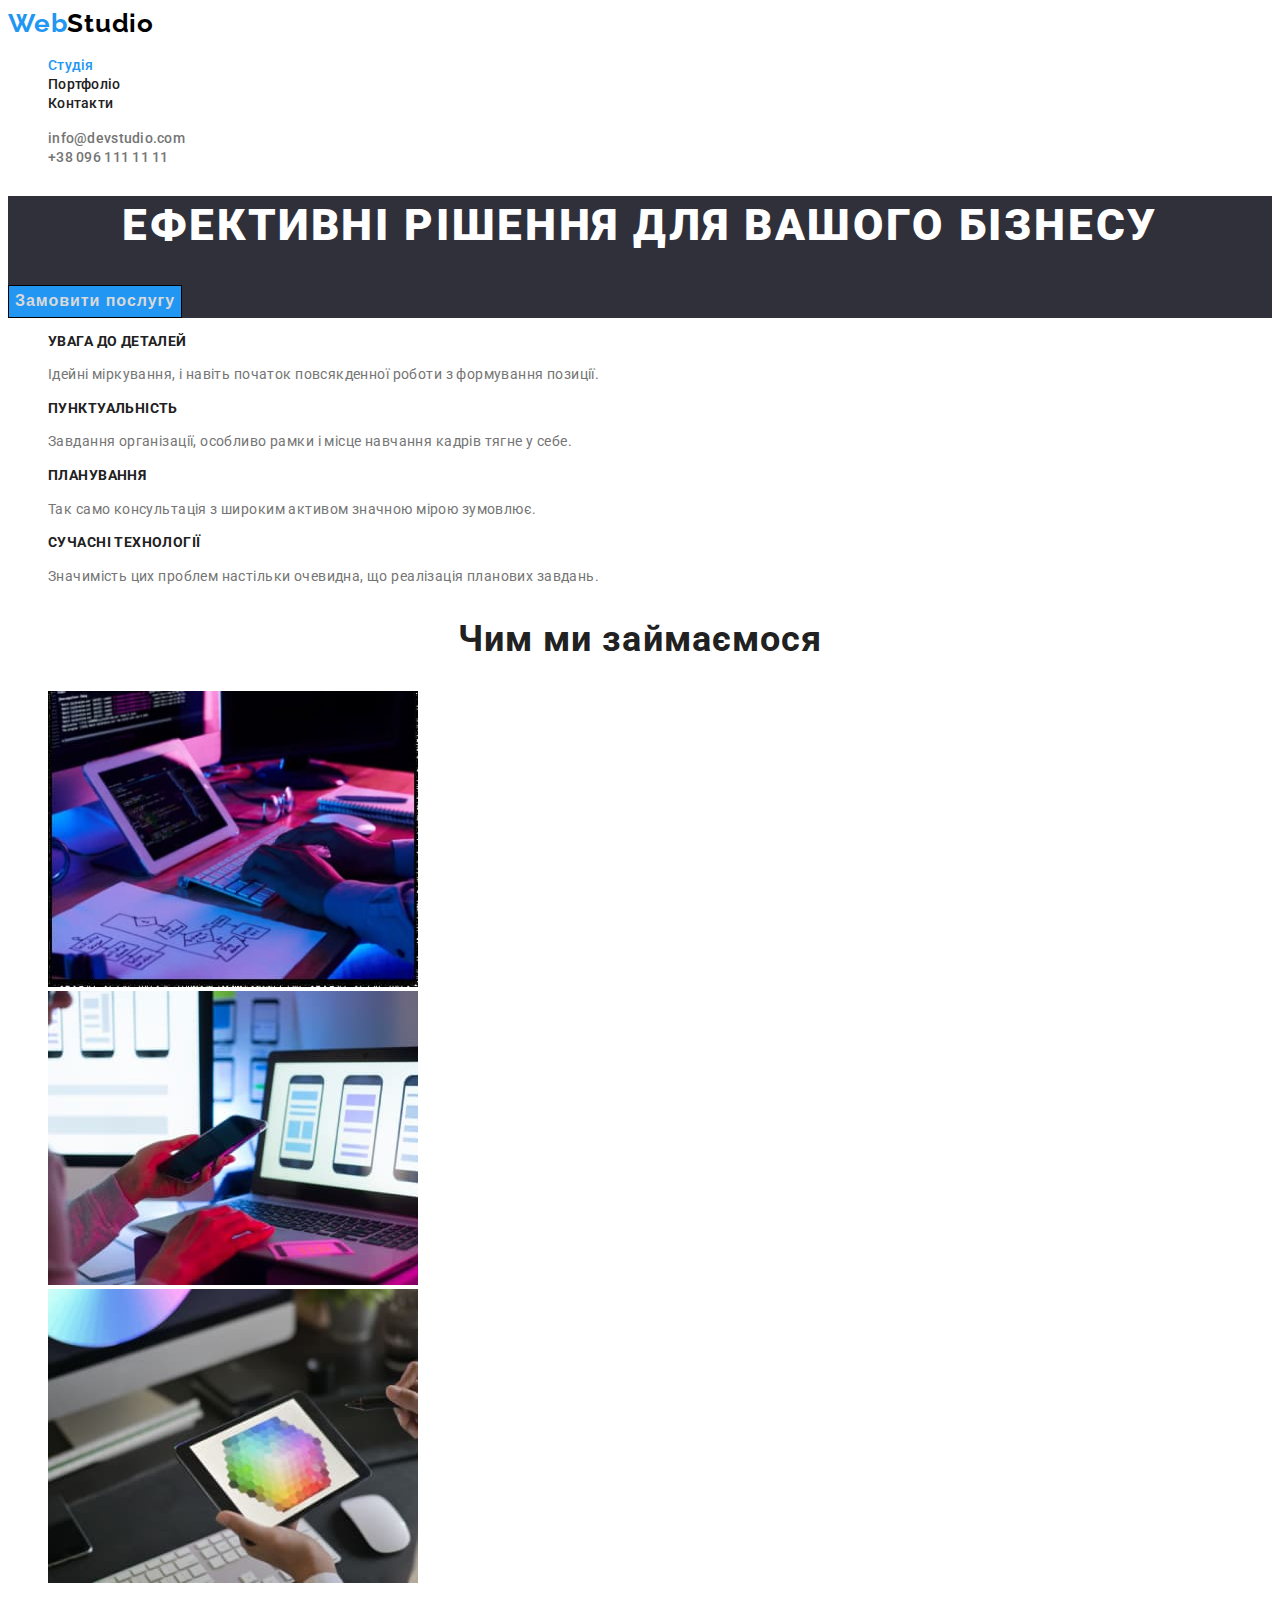
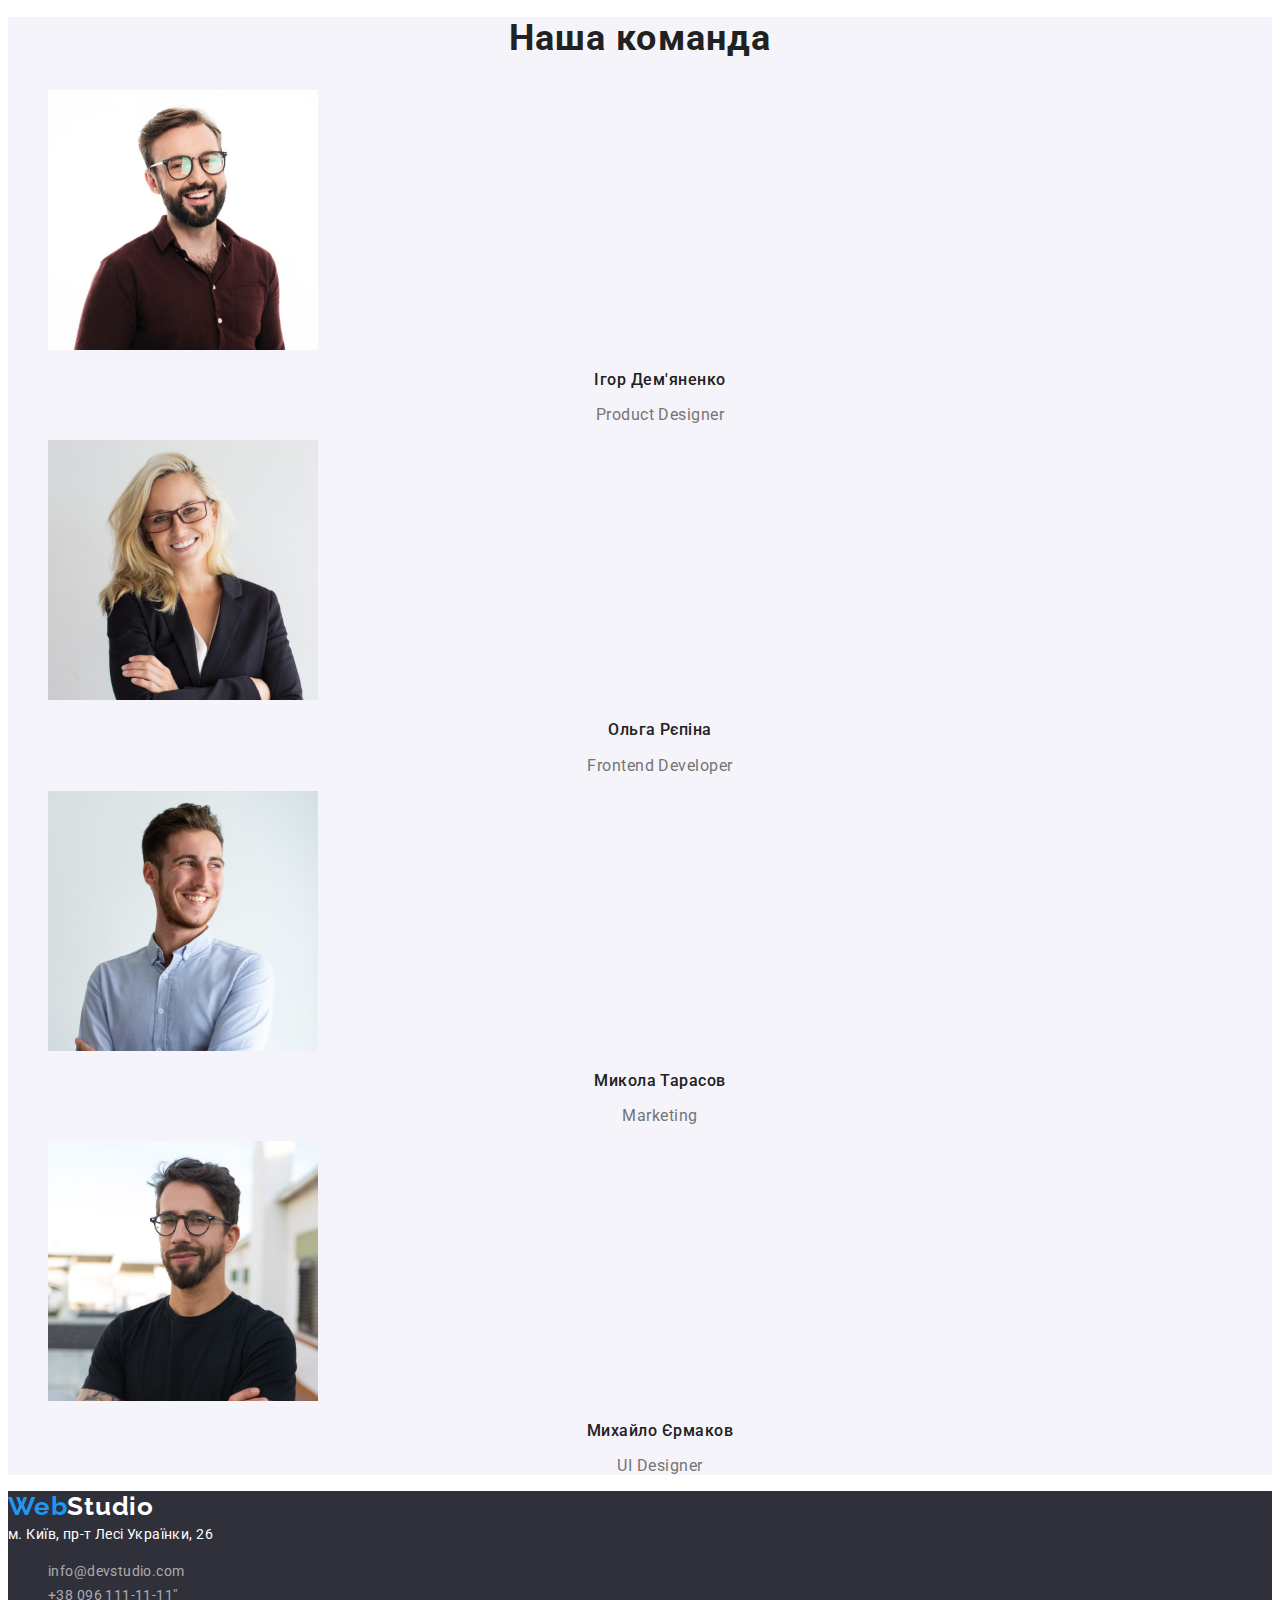
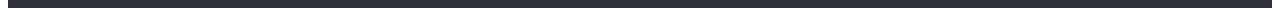
==== commit 100a39a1: "fix text deco" ====
--- a/index.html
+++ b/index.html
@@ -14,18 +14,11 @@
     <title>WebStudio</title>
   </head>
   <body>
-    <!-- Header --> <link rel="preconnect" href="https://fonts.googleapis.com" />
-    <link rel="preconnect" href="https://fonts.gstatic.com" crossorigin />
-    <link
-      href="https://fonts.googleapis.com/css2?family=Raleway:wght@700&family=Roboto:wght@400;500;700;900&display=swap"
-      rel="stylesheet"
-    />
-    <link rel="stylesheet" href="./css/styles.css" />
-    <title>WebStudio</title>
+    <!-- Header -->
     <header>
       <!-- Logo -->
       <a class="link logo" href="./index.html"
-        ><span class="logo-span">Web</span> Studio</a
+        ><span class="logo-span">Web</span>Studio</a
       >
       <!-- Navigation -->
       <nav>
--- a/css/styles.css
+++ b/css/styles.css
@@ -59,6 +59,7 @@
   line-height: 1.2;
   letter-spacing: 0.03em;
 }
+/* END LOGO */
 
 /* NAVIGATION */
 .nav-list {
@@ -102,21 +103,17 @@
   text-align: center;
   letter-spacing: 0.06em;
   text-transform: uppercase;
-  /* background-color: blue;  */
   color: #ffffff;
 }
 .hero-btn {
   font-weight: 700;
   font-size: 16px;
   line-height: 1.8;
-  /* display: flex; */
-  /* align-items: center; */
-  /* text-align: center; */
   letter-spacing: 0.06em;
+  cursor: pointer;
   background-color: var(--accent-color);
   color: #d9d9d9;
   border: 1px solid #000000;
-  text-shadow: 0px 4px 4px rgba(0, 0, 0, 0.25);
 }
 /* END HERO */
 
@@ -186,6 +183,7 @@
 .footer-address {
   font-weight: 400;
   font-size: 14px;
+  font-style: normal;
   line-height: 1.7;
   letter-spacing: 0.03em;
   color: #ffffff;
@@ -212,8 +210,8 @@
   text-align: center;
   letter-spacing: 0.03em;
   cursor: pointer;
-}
-
+  background-color: #f5f4fa;
+}
 
 .gallery-search-btn:hover,
 .gallery-search-btn:focus {
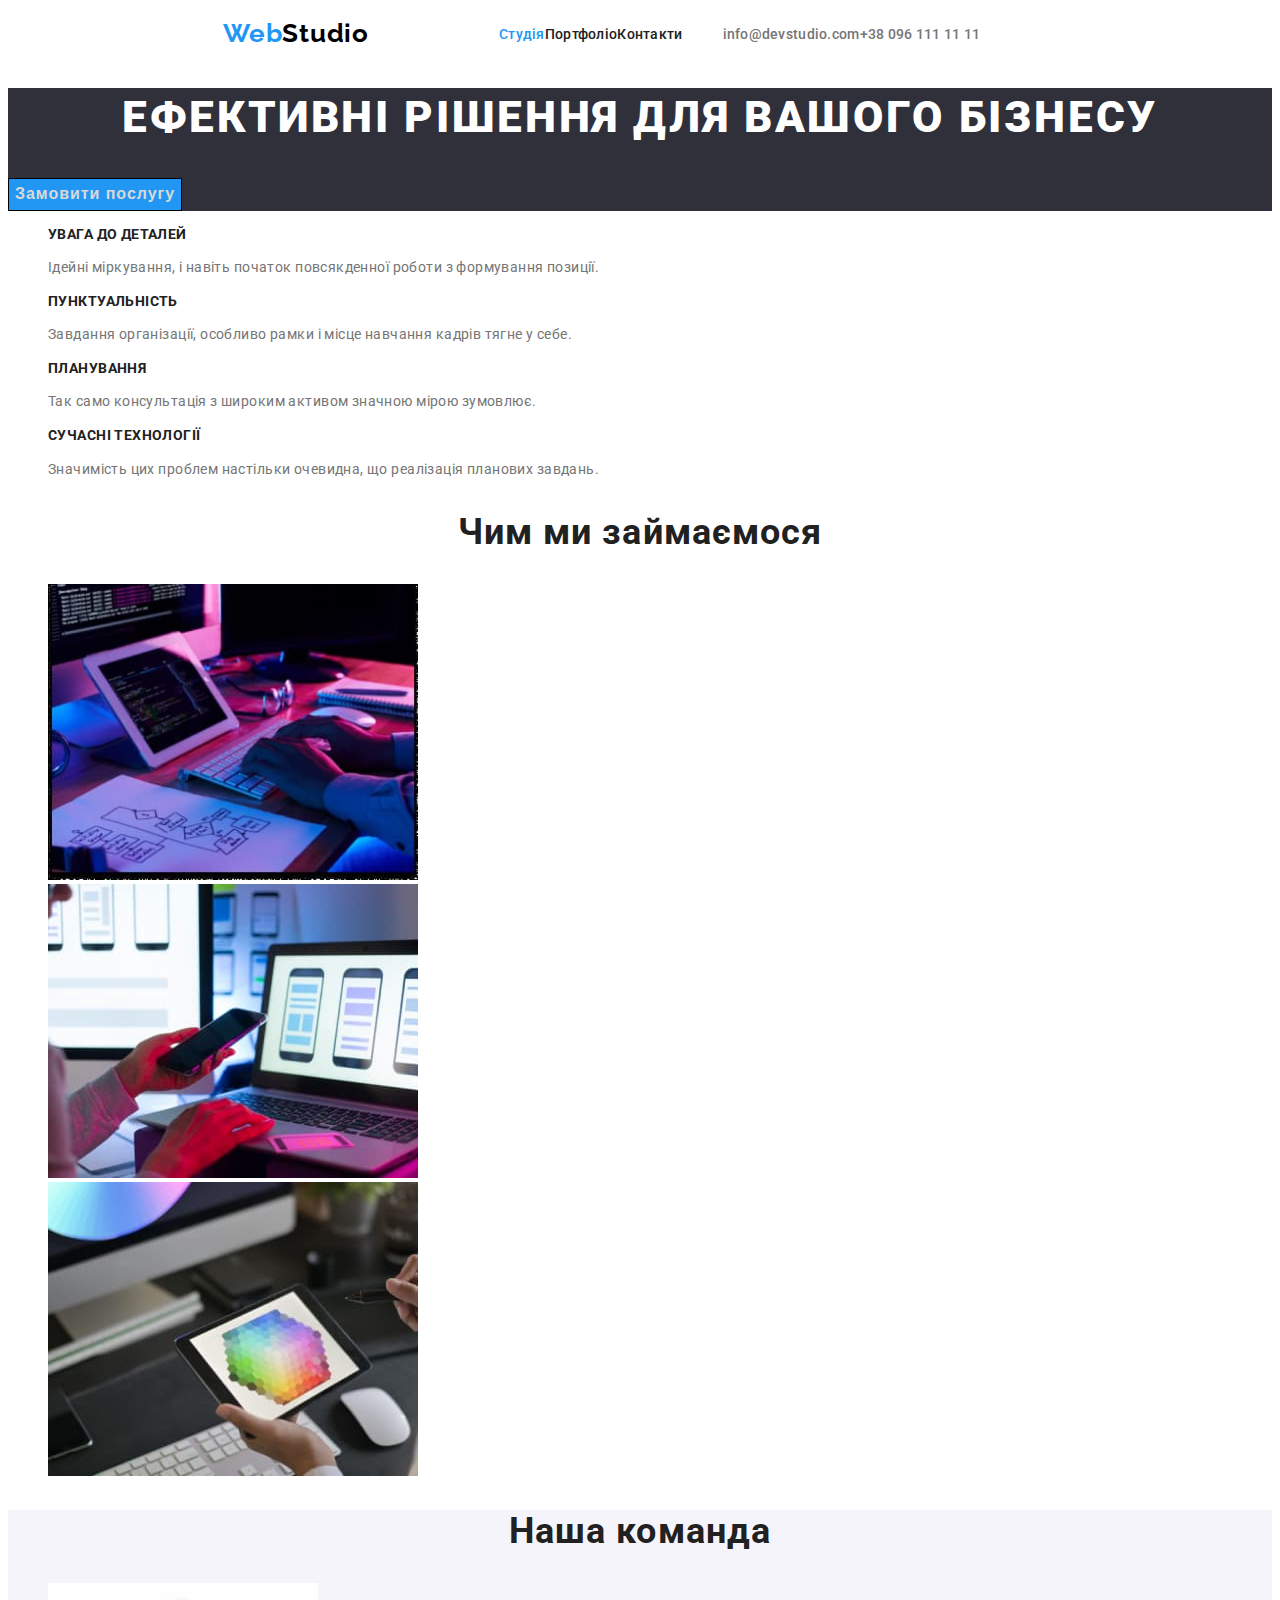
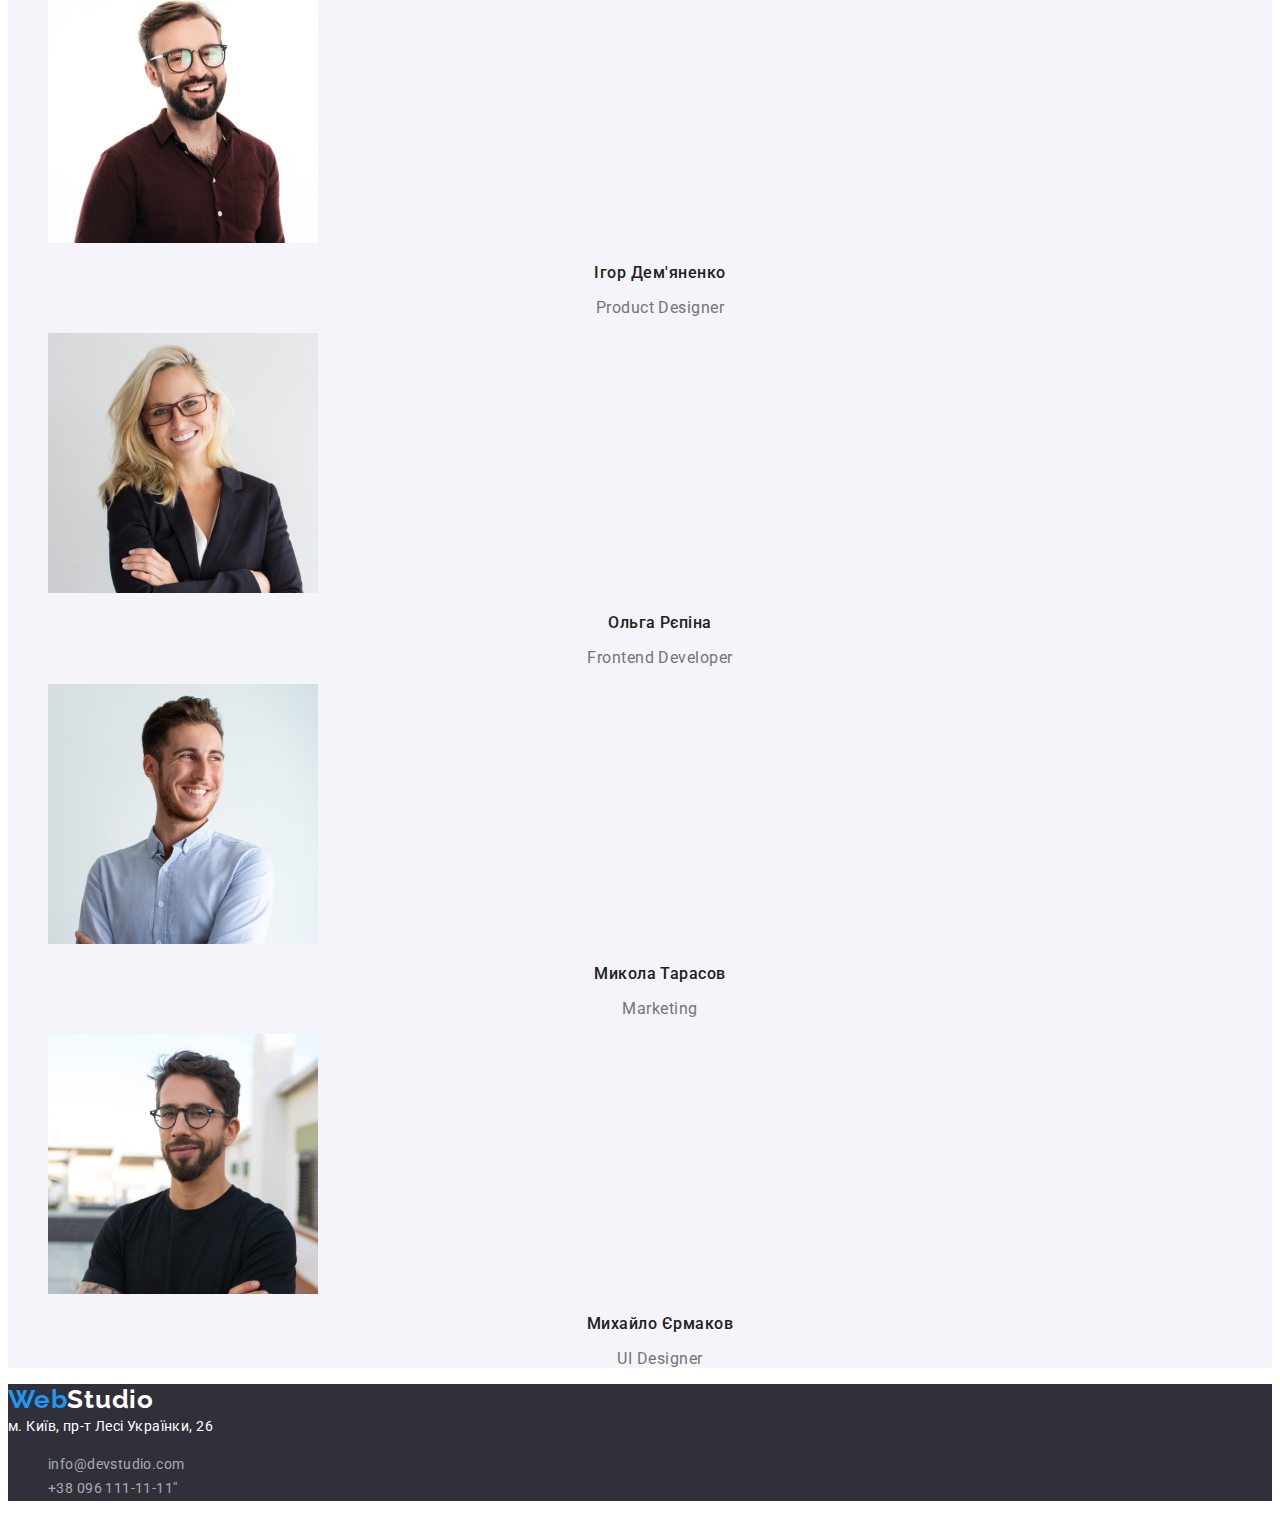
==== commit 1c83b61b: "1" ====
--- a/index.html
+++ b/index.html
@@ -15,14 +15,14 @@
   </head>
   <body>
     <!-- Header -->
-    <header>
+    <header class="nav-flex">
       <!-- Logo -->
       <a class="link logo" href="./index.html"
         ><span class="logo-span">Web</span>Studio</a
       >
       <!-- Navigation -->
       <nav>
-        <ul class="list">
+        <ul class="list nav-flex">
           <li>
             <a class="nav-list link nav-btn-col" href="./index.html">Студія</a>
           </li>
@@ -33,7 +33,7 @@
         </ul>
       </nav>
       <!-- Contact us -->
-      <ul class="list">
+      <ul class="list nav-flex">
         <li>
           <a class="link nav-contacts" href="mailto:info@devstudio.com"
             >info@devstudio.com</a
--- a/css/styles.css
+++ b/css/styles.css
@@ -43,6 +43,9 @@
 
 /* LOGO */
 .logo {
+  margin-left: 215px;
+  margin-right: 90px;
+
   font-family: "Raleway", sans-serif;
   font-weight: 700;
   font-size: 26px;
@@ -62,6 +65,10 @@
 /* END LOGO */
 
 /* NAVIGATION */
+.nav-flex {
+  display: flex;
+  align-items: center;
+}
 .nav-list {
   font-weight: 500;
   font-size: 14px;
